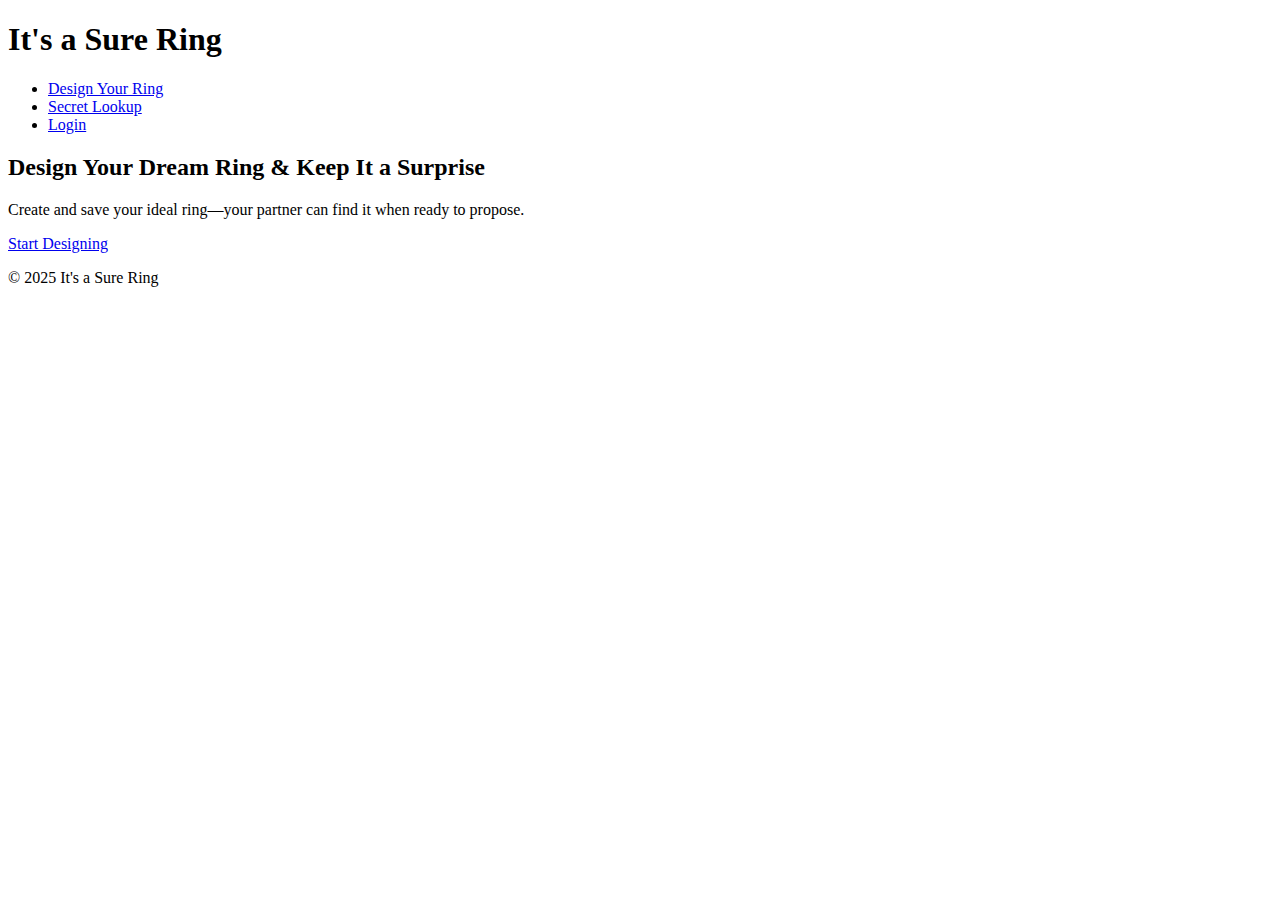
==== index.html @ c054340f "Rename Index.html to index.html" ====
<!DOCTYPE html>
<html lang="en">
<head>
    <meta charset="UTF-8">
    <meta name="viewport" content="width=device-width, initial-scale=1.0">
    <title>It's a Sure Ring</title>
    <link rel="stylesheet" href="styles.css">
    <script defer src="script.js"></script>
</head>
<body>
    <header>
        <h1>It's a Sure Ring</h1>
        <nav>
            <ul>
                <li><a href="design.html">Design Your Ring</a></li>
                <li><a href="lookup.html">Secret Lookup</a></li>
                <li><a href="login.html">Login</a></li>
            </ul>
        </nav>
    </header>

    <section class="intro">
        <h2>Design Your Dream Ring & Keep It a Surprise</h2>
        <p>Create and save your ideal ring—your partner can find it when ready to propose.</p>
        <a href="design.html" class="btn">Start Designing</a>
    </section>

    <footer>
        <p>&copy; 2025 It's a Sure Ring</p>
    </footer>
</body>
</html>
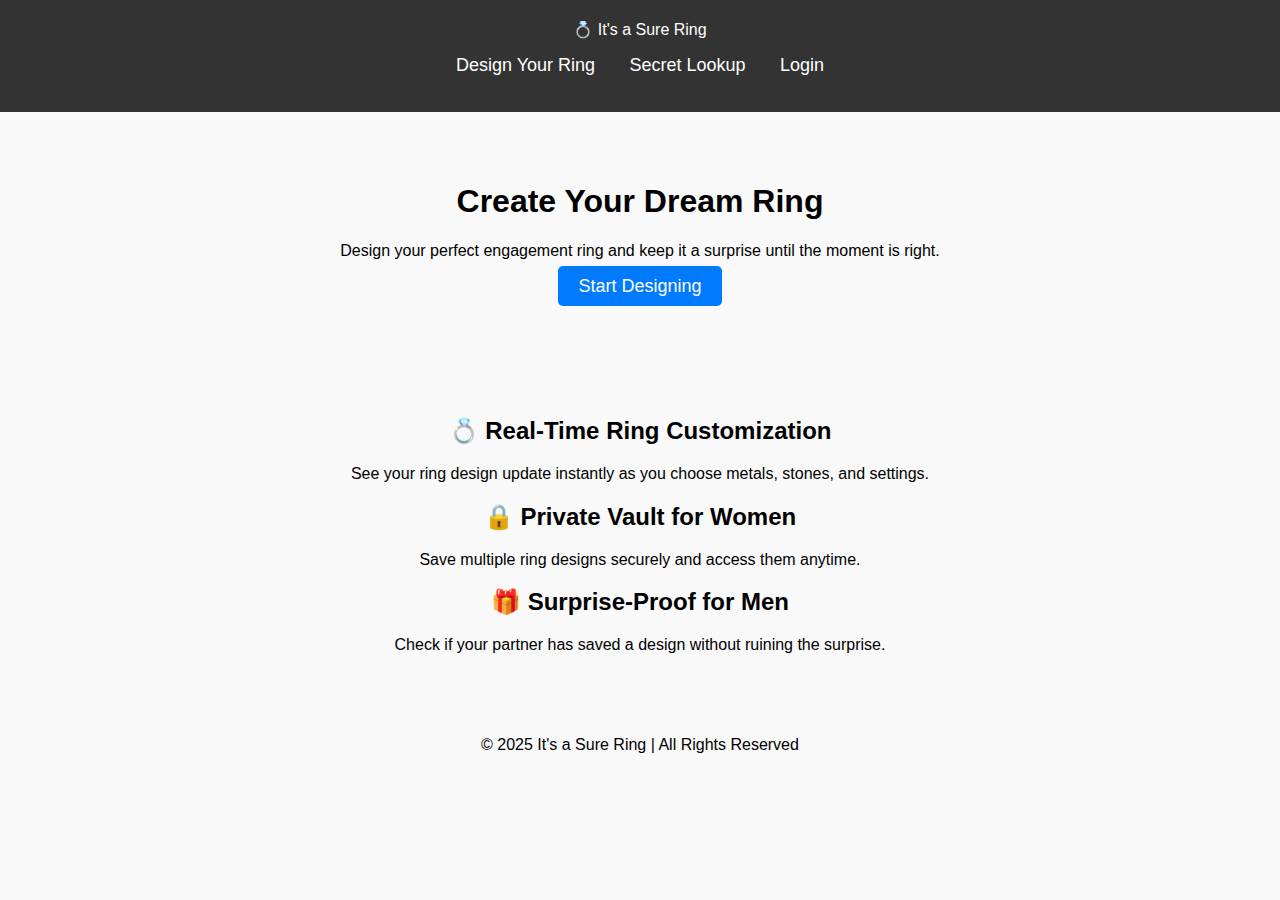
==== commit 2ca1b4ed: "Update index.html" ====
--- a/index.html
+++ b/index.html
@@ -5,11 +5,10 @@
     <meta name="viewport" content="width=device-width, initial-scale=1.0">
     <title>It's a Sure Ring</title>
     <link rel="stylesheet" href="styles.css">
-    <script defer src="script.js"></script>
 </head>
 <body>
     <header>
-        <h1>It's a Sure Ring</h1>
+        <div class="logo">💍 It's a Sure Ring</div>
         <nav>
             <ul>
                 <li><a href="design.html">Design Your Ring</a></li>
@@ -19,14 +18,31 @@
         </nav>
     </header>
 
-    <section class="intro">
-        <h2>Design Your Dream Ring & Keep It a Surprise</h2>
-        <p>Create and save your ideal ring—your partner can find it when ready to propose.</p>
-        <a href="design.html" class="btn">Start Designing</a>
+    <section class="hero">
+        <div class="hero-text">
+            <h1>Create Your Dream Ring</h1>
+            <p>Design your perfect engagement ring and keep it a surprise until the moment is right.</p>
+            <a href="design.html" class="btn">Start Designing</a>
+        </div>
+    </section>
+
+    <section class="features">
+        <div class="feature">
+            <h2>💍 Real-Time Ring Customization</h2>
+            <p>See your ring design update instantly as you choose metals, stones, and settings.</p>
+        </div>
+        <div class="feature">
+            <h2>🔒 Private Vault for Women</h2>
+            <p>Save multiple ring designs securely and access them anytime.</p>
+        </div>
+        <div class="feature">
+            <h2>🎁 Surprise-Proof for Men</h2>
+            <p>Check if your partner has saved a design without ruining the surprise.</p>
+        </div>
     </section>
 
     <footer>
-        <p>&copy; 2025 It's a Sure Ring</p>
+        <p>&copy; 2025 It's a Sure Ring | All Rights Reserved</p>
     </footer>
 </body>
 </html>
--- a/styles.css
+++ b/styles.css
@@ -0,0 +1,46 @@
+body {
+    font-family: Arial, sans-serif;
+    margin: 0;
+    padding: 0;
+    background-color: #f9f9f9;
+    text-align: center;
+}
+
+header {
+    background-color: #333;
+    color: white;
+    padding: 20px 0;
+}
+
+nav ul {
+    list-style: none;
+    padding: 0;
+}
+
+nav ul li {
+    display: inline;
+    margin: 0 15px;
+}
+
+nav ul li a {
+    color: white;
+    text-decoration: none;
+    font-size: 18px;
+}
+
+section {
+    padding: 50px;
+}
+
+.btn {
+    padding: 10px 20px;
+    font-size: 18px;
+    background-color: #007BFF;
+    color: white;
+    text-decoration: none;
+    border-radius: 5px;
+}
+
+.btn:hover {
+    background-color: #0056b3;
+}
